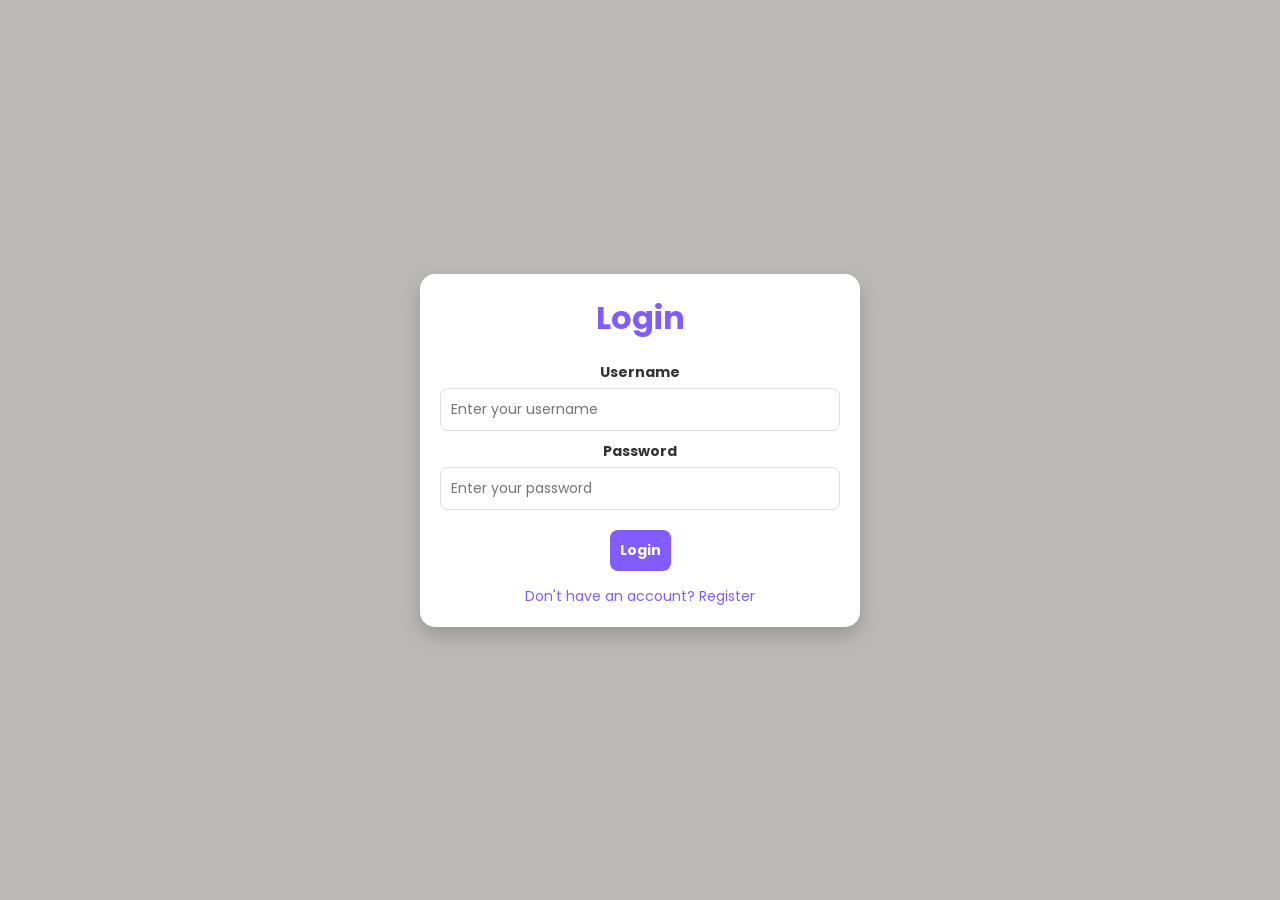
==== Expense-Tracker-Frontend/login.html @ 8a31ccad "first commit" ====
<!DOCTYPE html>
<html lang="en">

<head>
  <meta charset="UTF-8">
  <meta name="viewport" content="width=device-width, initial-scale=1.0">
  <title>Login</title>
  <link href="https://fonts.googleapis.com/css2?family=Poppins:wght@400;600&display=swap" rel="stylesheet">
  <link rel="stylesheet" href="styles.css">
  <style>
    body {
      display: flex;
      justify-content: center;
      align-items: center;
      height: 100vh;
      margin: 0;
      background: #BCBAB8;
      font-family: 'Poppins', sans-serif;
    }

    .container {
      max-width: 400px;
      width: 100%;
      background: #ffffff;
      padding: 20px;
      border-radius: 15px;
      box-shadow: 0 8px 20px rgba(0, 0, 0, 0.2);
      text-align: center;
    }

    .form {
      margin-top: 20px;
    }

    .register-link {
      margin-top: 15px;
      display: block;
      color: #825CFF;
      font-size: 14px;
      text-decoration: none;
    }

    .register-link:hover {
      text-decoration: underline;
    }
  </style>
</head>

<body>
  <div class="container">
    <h1>Login</h1>
    <form class="form" id="login-form">
      <div class="form-control">
        <label for="username">Username</label>
        <input type="text" id="username" placeholder="Enter your username" autocomplete="username">
      </div>
      <div class="form-control">
        <label for="password">Password</label>
        <input type="password" id="password" placeholder="Enter your password" autocomplete="current-password">
      </div>
      <button type="submit" class="btn" id="login-btn">Login</button>
      <a href="register.html" class="register-link">Don't have an account? Register</a>
    </form>
  </div>

  <script>
    const storedUser = localStorage.getItem("user");
    if (storedUser) {
      // If logged in
      window.location.href = "expense_tracker.html"; // redirected
    }

    document.getElementById('login-form').addEventListener('submit', async (event) => {
      event.preventDefault();
      const username = document.getElementById('username').value.trim();
      const password = document.getElementById('password').value.trim();

      if (!username || !password) {
        alert('Please enter both username and password.');
        return;
      }

      const user = { username, password };

      try {
        const response = await fetch("http://localhost:8080/ExpTrack/login", {
          method: "POST",
          headers: {
            "Content-Type": "application/json"
          },
          body: JSON.stringify(user)
        });

        if (!response.ok) {
          const errorData = await response.json();
          alert(errorData.message); // Backend sends plain error
          return;
        }

        const data = await response.json();
        console.log(data.username);
        localStorage.setItem("user", data.username);
        window.location.href = "expense_tracker.html"; // redirected

      }
      catch (error) {
        alert("Request failed: " + error.message);
      }

    });
  </script>
</body>

</html>
---- Expense-Tracker-Frontend/styles.css ----
body {
  font-family: 'Poppins', sans-serif;
  margin: 0;
  padding: 0;
  background: #BCBAB8;
  color: #333;
}

.container {
  max-width: 500px;
  margin: 30px auto;
  background: #ffffff;
  padding: 20px;
  border-radius: 15px;
  box-shadow: 0 8px 20px rgba(0, 0, 0, 0.2);
}

.top-bar {
  display: flex;
  justify-content: space-between;
  align-items: center;
  margin-bottom: 10px;
}

/* .top-bar h1 {
  color: #825CFF;
  font-size: 24px;
  margin: 0;
} */

.logout-button {
  background-color: #e74c3c;
  color: white;
  border: none;
  padding: 8px 15px;
  border-radius: 5px;
  cursor: pointer;
  font-size: 14px;
  transition: background-color 0.3s ease;
}

.logout-button:hover {
  background-color: #c0392b;
}

h1, h2, h3, p{
  margin: 0;
}

h1 {
  text-align: center;
  color: #825CFF;
}

.balance {
  text-align: center;
  margin: 20px 0;
  font-weight: bold;
}

.balance p {
  font-size: 24px;
  color: #825CFF;
}

.income-expense {
  display: flex;
  justify-content: space-between;
  gap: 15px;
  margin: 20px 0;
}

.income-expense div {
  flex: 1;
  padding: 15px;
  text-align: center;
  background: #f8f8f8;
  border-radius: 10px;
  box-shadow: 0 4px 10px rgba(0, 0, 0, 0.1);
}

.income-expense div.expense {
  background: #ffecec;
}

.income-expense h3 {
  margin: 0;
  font-size: 18px;
  color: #555;
}

.income-expense p {
  font-size: 20px;
  font-weight: bold;
  margin: 10px 0 0;
  color: #333;
}

.form-control {
  display: flex;
  flex-direction: column;
  margin: 10px 0;
}

.form-control label {
  margin-bottom: 5px;
  font-weight: bold;
  font-size: 14px;
}

.form-control input {
  font-family: 'Poppins', sans-serif;
  padding: 10px;
  border: 1px solid #ddd;
  border-radius: 8px;
  font-size: 14px;
}

.form-control input:focus {
  border-color: #825CFF;
  outline: none;
}

.btn {
  font-family: 'Poppins', sans-serif;
  background: #825CFF;
  color: white;
  padding: 10px;
  border: none;
  border-radius: 8px;
  cursor: pointer;
  font-size: 14px;
  font-weight: bold;
  margin-top: 10px;
  transition: background 0.3s ease;
}

.btn:hover {
  background: #6e4dcb;
}

.history {
  margin-top: 20px;
}

.history h3 {
  margin-bottom: 10px;
  font-size: 20px;
  color: #825CFF;
}

table {
  width: 100%;
  border-collapse: collapse;
  background: #ffffff;
  border-radius: 10px;
  overflow: hidden;
  box-shadow: 0 4px 8px rgba(0, 0, 0, 0.1);
}

table th, table td {
  padding: 10px;
  text-align: left;
  border-bottom: 1px solid #ddd;
}

table th {
  background: #f0f4f8;
  font-size: 16px;
  color: #333;
}

table tr:hover {
  background: #f9f9f9;
}

table td.amount {
  font-weight: bold;
  color: #4caf50;
}

table td.amount.expense {
  color: #f44336;
}

table button {
  background: #f44336;
  color: white;
  padding: 5px 8px;
  border: none;
  border-radius: 5px;
  cursor: pointer;
  font-size: 12px;
  transition: background 0.3s ease;
}

table button:hover {
  background: #d32f2f;
}

@media (max-width: 768px) {
  .container {
    max-width: 90%;
    padding: 15px;
  }

  .income-expense {
    flex-direction: column;
    gap: 10px;
  }

  .form-control input {
    font-size: 12px;
  }

  .btn {
    font-size: 12px;
    padding: 8px;
  }

  table th, table td {
    padding: 8px;
    font-size: 14px;
  }
}
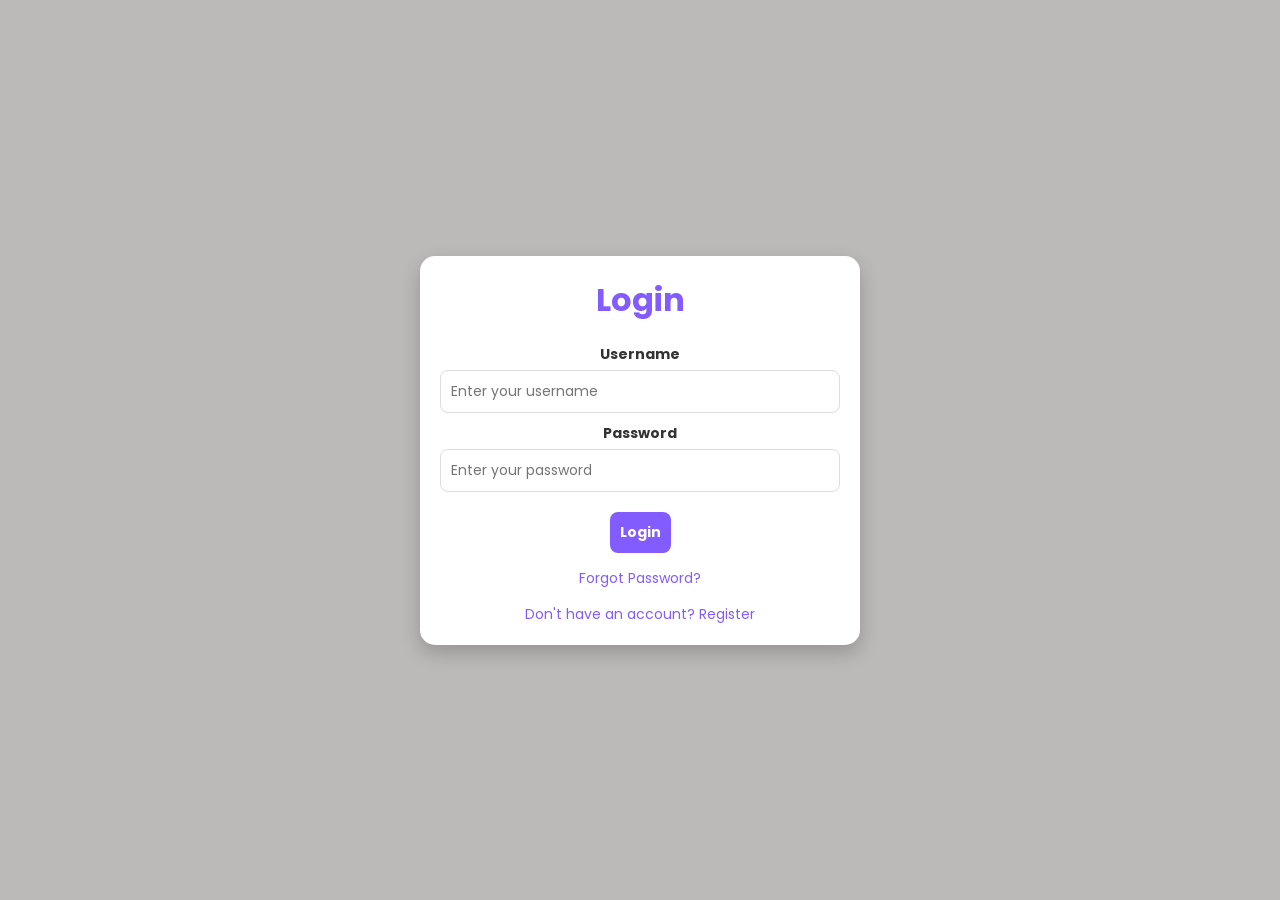
==== commit 924a45b8: "added a footer at expense tracker page, updated login page with forgot password link and updated rea" ====
--- a/Expense-Tracker-Frontend/login.html
+++ b/Expense-Tracker-Frontend/login.html
@@ -43,6 +43,18 @@
     .register-link:hover {
       text-decoration: underline;
     }
+
+    .forgot-password {
+      margin-top: 15px;
+      display: block;
+      color: #825CFF;
+      font-size: 14px;
+      text-decoration: none;
+    }
+
+    .forgot-password:hover {
+      text-decoration: underline;
+    }
   </style>
 </head>
 
@@ -59,6 +71,7 @@
         <input type="password" id="password" placeholder="Enter your password" autocomplete="current-password">
       </div>
       <button type="submit" class="btn" id="login-btn">Login</button>
+      <a href="#" class="forgot-password">Forgot Password?</a>
       <a href="register.html" class="register-link">Don't have an account? Register</a>
     </form>
   </div>
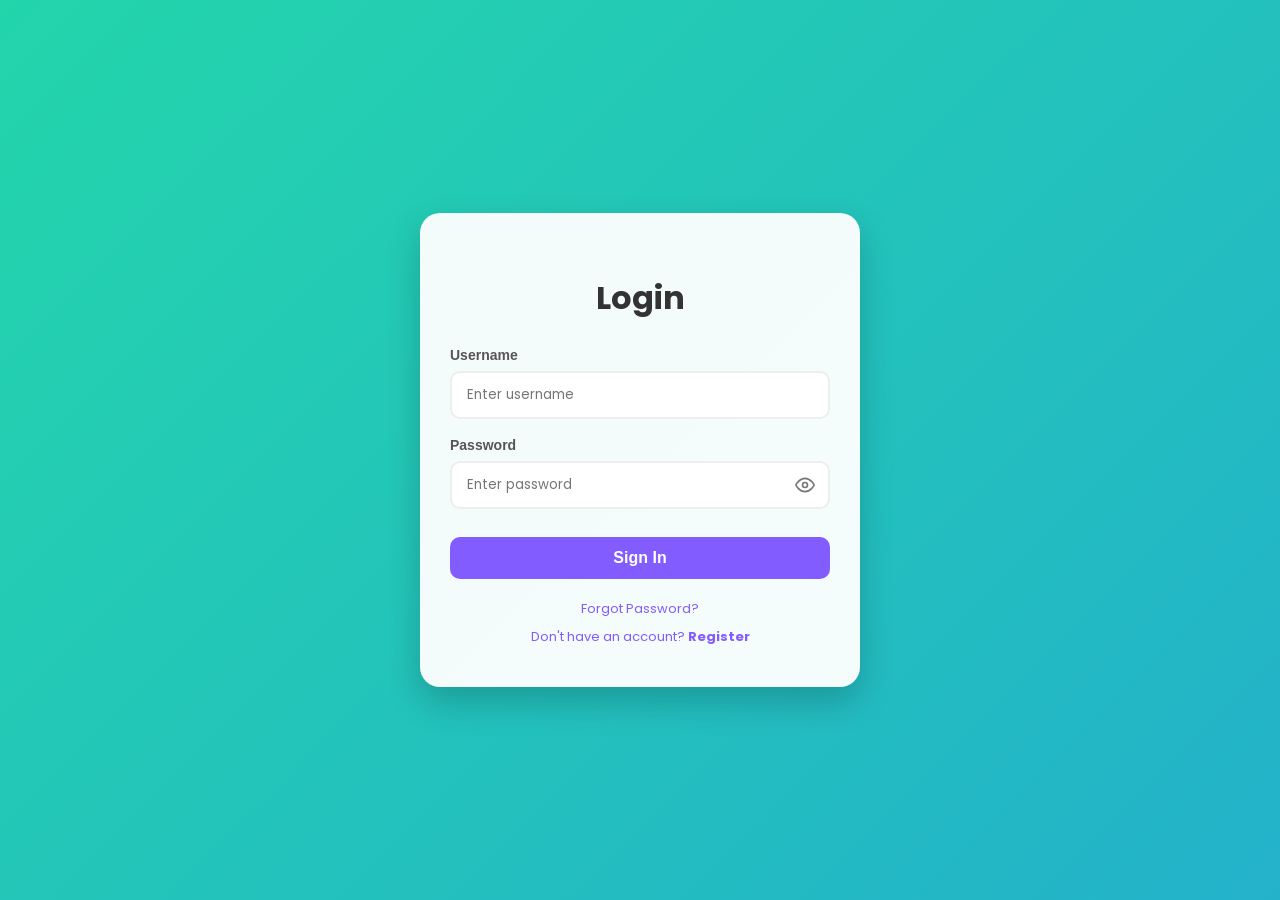
==== commit 36c216cf: "added login work" ====
--- a/Expense-Tracker-Frontend/login.html
+++ b/Expense-Tracker-Frontend/login.html
@@ -4,124 +4,217 @@
 <head>
   <meta charset="UTF-8">
   <meta name="viewport" content="width=device-width, initial-scale=1.0">
-  <title>Login</title>
+  <title>Login | Expense Tracker</title>
   <link href="https://fonts.googleapis.com/css2?family=Poppins:wght@400;600&display=swap" rel="stylesheet">
-  <link rel="stylesheet" href="styles.css">
   <style>
+    :root {
+      --primary-color: #825CFF;
+      --primary-hover: #6a45e6;
+      --error-color: #ff4d4d;
+      --bg-gradient: linear-gradient(-45deg, #ee7752, #e73c7e, #23a6d5, #23d5ab);
+    }
+
     body {
       display: flex;
       justify-content: center;
       align-items: center;
       height: 100vh;
       margin: 0;
-      background: #BCBAB8;
+      background: var(--bg-gradient);
+      background-size: 400% 400%;
+      animation: gradientBG 15s ease infinite;
       font-family: 'Poppins', sans-serif;
     }
 
+    @keyframes gradientBG {
+      0% { background-position: 0% 50%; }
+      50% { background-position: 100% 50%; }
+      100% { background-position: 0% 50%; }
+    }
+
     .container {
-      max-width: 400px;
+      max-width: 380px;
+      width: 90%;
+      background: rgba(255, 255, 255, 0.95);
+      padding: 40px 30px;
+      border-radius: 20px;
+      box-shadow: 0 15px 35px rgba(0, 0, 0, 0.2);
+      text-align: center;
+    }
+
+    h1 { margin-bottom: 25px; color: #333; }
+
+    /* Error Alert Styling */
+    #error-box {
+      display: none;
+      background: #ffebee;
+      color: var(--error-color);
+      padding: 10px;
+      border-radius: 8px;
+      margin-bottom: 15px;
+      font-size: 13px;
+      border: 1px solid #ffcdd2;
+    }
+
+    .form-control {
+      text-align: left;
+      margin-bottom: 18px;
+      position: relative;
+    }
+
+    .form-control label {
+      display: block;
+      font-size: 14px;
+      margin-bottom: 8px;
+      color: #555;
+      font-weight: 600;
+    }
+
+    .form-control input {
       width: 100%;
-      background: #ffffff;
-      padding: 20px;
-      border-radius: 15px;
-      box-shadow: 0 8px 20px rgba(0, 0, 0, 0.2);
-      text-align: center;
-    }
-
-    .form {
-      margin-top: 20px;
-    }
-
-    .register-link {
-      margin-top: 15px;
-      display: block;
-      color: #825CFF;
-      font-size: 14px;
-      text-decoration: none;
-    }
-
-    .register-link:hover {
-      text-decoration: underline;
-    }
-
-    .forgot-password {
-      margin-top: 15px;
-      display: block;
-      color: #825CFF;
-      font-size: 14px;
-      text-decoration: none;
-    }
-
-    .forgot-password:hover {
-      text-decoration: underline;
-    }
+      padding: 12px 15px;
+      border: 2px solid #eee;
+      border-radius: 10px;
+      font-family: inherit;
+      box-sizing: border-box;
+      transition: all 0.3s ease;
+    }
+
+    .form-control input:focus {
+      outline: none;
+      border-color: var(--primary-color);
+    }
+
+    /* Eye Icon Styling */
+    .password-wrapper {
+      position: relative;
+    }
+
+    .toggle-password {
+      position: absolute;
+      right: 15px;
+      top: 50%;
+      transform: translateY(-50%);
+      cursor: pointer;
+      display: flex;
+      align-items: center;
+      color: #777;
+    }
+
+    .toggle-password:hover { color: var(--primary-color); }
+
+    .btn {
+      width: 100%;
+      padding: 12px;
+      background: var(--primary-color);
+      color: white;
+      border: none;
+      border-radius: 10px;
+      font-size: 16px;
+      font-weight: 600;
+      cursor: pointer;
+      transition: 0.3s;
+      margin-top: 10px;
+    }
+
+    .btn:hover { background: var(--primary-hover); transform: translateY(-2px); }
+
+    .links-container { margin-top: 20px; font-size: 13px; }
+    .links-container a { color: var(--primary-color); text-decoration: none; display: block; margin-top: 8px; }
+    .links-container a:hover { text-decoration: underline; }
   </style>
 </head>
 
 <body>
   <div class="container">
     <h1>Login</h1>
-    <form class="form" id="login-form">
+    
+    <div id="error-box"></div>
+
+    <form id="login-form">
       <div class="form-control">
         <label for="username">Username</label>
-        <input type="text" id="username" placeholder="Enter your username" autocomplete="username">
+        <input type="text" id="username" placeholder="Enter username" autocomplete="username">
       </div>
+
       <div class="form-control">
         <label for="password">Password</label>
-        <input type="password" id="password" placeholder="Enter your password" autocomplete="current-password">
+        <div class="password-wrapper">
+          <input type="password" id="password" placeholder="Enter password" autocomplete="current-password">
+          <span class="toggle-password" id="eye-icon">
+            <svg id="eye-svg" xmlns="http://www.w3.org/2000/svg" width="20" height="20" viewBox="0 0 24 24" fill="none" stroke="currentColor" stroke-width="2" stroke-linecap="round" stroke-linejoin="round"><path d="M1 12s4-8 11-8 11 8 11 8-4 8-11 8-11-8-11-8z"></path><circle cx="12" cy="12" r="3"></circle></svg>
+          </span>
+        </div>
       </div>
-      <button type="submit" class="btn" id="login-btn">Login</button>
-      <a href="#" class="forgot-password">Forgot Password?</a>
-      <a href="register.html" class="register-link">Don't have an account? Register</a>
+
+      <button type="submit" class="btn">Sign In</button>
+      
+      <div class="links-container">
+        <a href="#">Forgot Password?</a>
+        <a href="register.html">Don't have an account? <b>Register</b></a>
+      </div>
     </form>
   </div>
 
   <script>
-    const storedUser = localStorage.getItem("user");
-    if (storedUser) {
-      // If logged in
-      window.location.href = "expense_tracker.html"; // redirected
-    }
-
-    document.getElementById('login-form').addEventListener('submit', async (event) => {
+    const loginForm = document.getElementById('login-form');
+    const passwordInput = document.getElementById('password');
+    const eyeIcon = document.getElementById('eye-icon');
+    const eyeSvg = document.getElementById('eye-svg');
+    const errorBox = document.getElementById('error-box');
+
+    // 1. Password Visibility Toggle
+    eyeIcon.addEventListener('click', () => {
+      const type = passwordInput.getAttribute('type') === 'password' ? 'text' : 'password';
+      passwordInput.setAttribute('type', type);
+      
+      // Update icon visual (optional: strike-through eye)
+      if (type === 'text') {
+        eyeSvg.innerHTML = '<path d="M17.94 17.94A10.07 10.07 0 0 1 12 20c-7 0-11-8-11-8a18.45 18.45 0 0 1 5.06-5.94M9.9 4.24A9.12 9.12 0 0 1 12 4c7 0 11 8 11 8a18.5 18.5 0 0 1-2.16 3.19m-6.72-1.07a3 3 0 1 1-4.24-4.24"></path><line x1="1" y1="1" x2="23" y2="23"></line>';
+      } else {
+        eyeSvg.innerHTML = '<path d="M1 12s4-8 11-8 11 8 11 8-4 8-11 8-11-8-11-8z"></path><circle cx="12" cy="12" r="3"></circle>';
+      }
+    });
+
+    // 2. Form Submission & Error Handling
+    loginForm.addEventListener('submit', async (event) => {
       event.preventDefault();
+      errorBox.style.display = 'none'; // Clear old errors
+
       const username = document.getElementById('username').value.trim();
-      const password = document.getElementById('password').value.trim();
+      const password = passwordInput.value.trim();
 
       if (!username || !password) {
-        alert('Please enter both username and password.');
+        showError('Please fill in all fields.');
         return;
       }
-
-      const user = { username, password };
 
       try {
         const response = await fetch("http://localhost:8080/ExpTrack/login", {
           method: "POST",
-          headers: {
-            "Content-Type": "application/json"
-          },
-          body: JSON.stringify(user)
+          headers: { "Content-Type": "application/json" },
+          body: JSON.stringify({ username, password })
         });
 
+        const data = await response.json();
+
         if (!response.ok) {
-          const errorData = await response.json();
-          alert(errorData.message); // Backend sends plain error
+          showError(data.message || "Invalid login credentials.");
           return;
         }
 
-        const data = await response.json();
-        console.log(data.username);
         localStorage.setItem("user", data.username);
-        window.location.href = "expense_tracker.html"; // redirected
-
+        window.location.href = "expense_tracker.html";
+
+      } catch (error) {
+        showError("Connection failed. Is the server running?");
       }
-      catch (error) {
-        alert("Request failed: " + error.message);
-      }
-
     });
+
+    function showError(msg) {
+      errorBox.textContent = msg;
+      errorBox.style.display = 'block';
+    }
   </script>
 </body>
-
 </html>
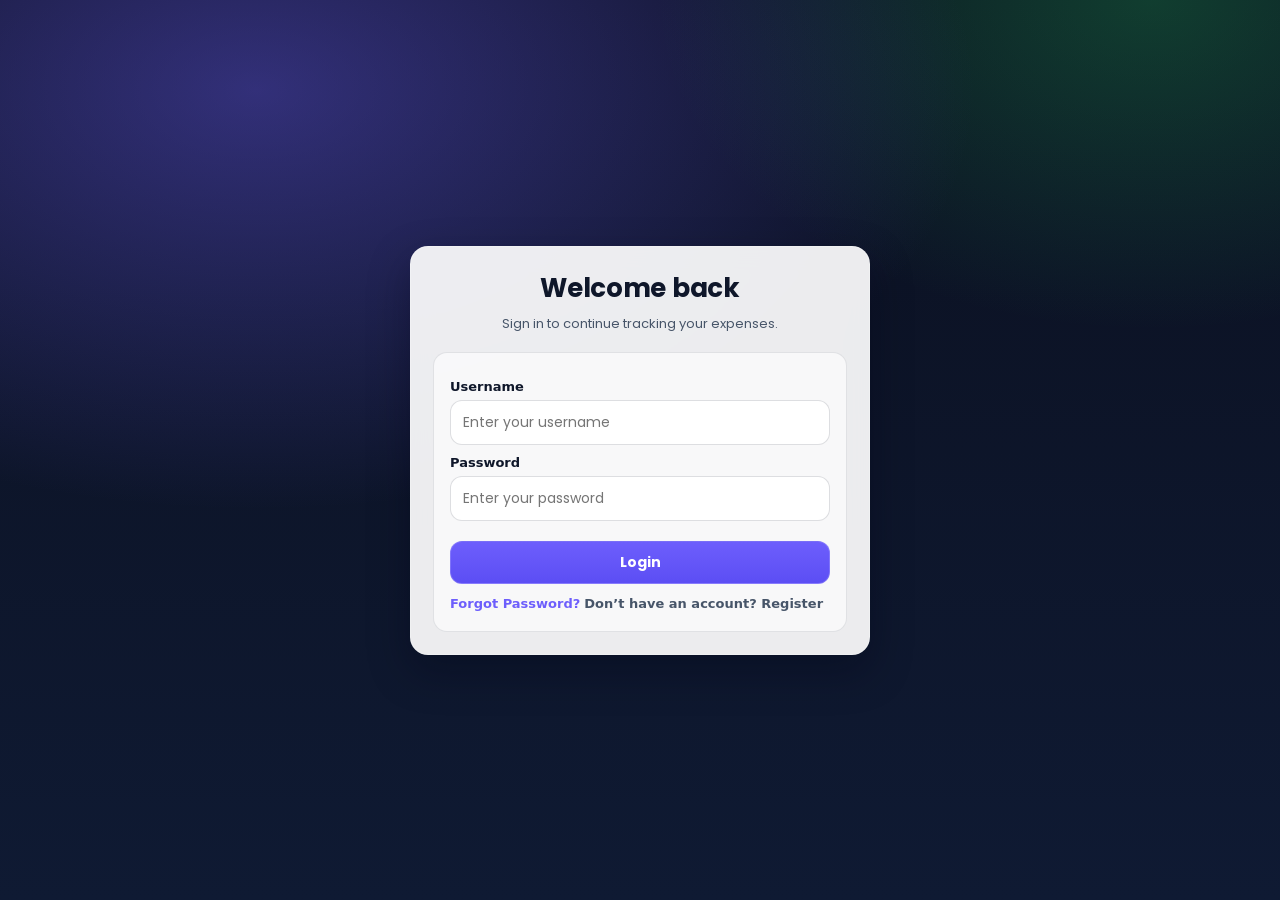
==== commit fc9b2cd2: "Refresh login page layout" ====
--- a/Expense-Tracker-Frontend/login.html
+++ b/Expense-Tracker-Frontend/login.html
@@ -4,217 +4,79 @@
 <head>
   <meta charset="UTF-8">
   <meta name="viewport" content="width=device-width, initial-scale=1.0">
-  <title>Login | Expense Tracker</title>
+  <title>Login</title>
   <link href="https://fonts.googleapis.com/css2?family=Poppins:wght@400;600&display=swap" rel="stylesheet">
-  <style>
-    :root {
-      --primary-color: #825CFF;
-      --primary-hover: #6a45e6;
-      --error-color: #ff4d4d;
-      --bg-gradient: linear-gradient(-45deg, #ee7752, #e73c7e, #23a6d5, #23d5ab);
-    }
-
-    body {
-      display: flex;
-      justify-content: center;
-      align-items: center;
-      height: 100vh;
-      margin: 0;
-      background: var(--bg-gradient);
-      background-size: 400% 400%;
-      animation: gradientBG 15s ease infinite;
-      font-family: 'Poppins', sans-serif;
-    }
-
-    @keyframes gradientBG {
-      0% { background-position: 0% 50%; }
-      50% { background-position: 100% 50%; }
-      100% { background-position: 0% 50%; }
-    }
-
-    .container {
-      max-width: 380px;
-      width: 90%;
-      background: rgba(255, 255, 255, 0.95);
-      padding: 40px 30px;
-      border-radius: 20px;
-      box-shadow: 0 15px 35px rgba(0, 0, 0, 0.2);
-      text-align: center;
-    }
-
-    h1 { margin-bottom: 25px; color: #333; }
-
-    /* Error Alert Styling */
-    #error-box {
-      display: none;
-      background: #ffebee;
-      color: var(--error-color);
-      padding: 10px;
-      border-radius: 8px;
-      margin-bottom: 15px;
-      font-size: 13px;
-      border: 1px solid #ffcdd2;
-    }
-
-    .form-control {
-      text-align: left;
-      margin-bottom: 18px;
-      position: relative;
-    }
-
-    .form-control label {
-      display: block;
-      font-size: 14px;
-      margin-bottom: 8px;
-      color: #555;
-      font-weight: 600;
-    }
-
-    .form-control input {
-      width: 100%;
-      padding: 12px 15px;
-      border: 2px solid #eee;
-      border-radius: 10px;
-      font-family: inherit;
-      box-sizing: border-box;
-      transition: all 0.3s ease;
-    }
-
-    .form-control input:focus {
-      outline: none;
-      border-color: var(--primary-color);
-    }
-
-    /* Eye Icon Styling */
-    .password-wrapper {
-      position: relative;
-    }
-
-    .toggle-password {
-      position: absolute;
-      right: 15px;
-      top: 50%;
-      transform: translateY(-50%);
-      cursor: pointer;
-      display: flex;
-      align-items: center;
-      color: #777;
-    }
-
-    .toggle-password:hover { color: var(--primary-color); }
-
-    .btn {
-      width: 100%;
-      padding: 12px;
-      background: var(--primary-color);
-      color: white;
-      border: none;
-      border-radius: 10px;
-      font-size: 16px;
-      font-weight: 600;
-      cursor: pointer;
-      transition: 0.3s;
-      margin-top: 10px;
-    }
-
-    .btn:hover { background: var(--primary-hover); transform: translateY(-2px); }
-
-    .links-container { margin-top: 20px; font-size: 13px; }
-    .links-container a { color: var(--primary-color); text-decoration: none; display: block; margin-top: 8px; }
-    .links-container a:hover { text-decoration: underline; }
-  </style>
+  <link rel="stylesheet" href="styles.css">
 </head>
 
 <body>
-  <div class="container">
-    <h1>Login</h1>
-    
-    <div id="error-box"></div>
+  <main class="page">
+    <div class="container narrow">
+      <h1 class="title">Welcome back</h1>
+      <p class="subtitle">Sign in to continue tracking your expenses.</p>
 
-    <form id="login-form">
-      <div class="form-control">
-        <label for="username">Username</label>
-        <input type="text" id="username" placeholder="Enter username" autocomplete="username">
-      </div>
-
-      <div class="form-control">
-        <label for="password">Password</label>
-        <div class="password-wrapper">
-          <input type="password" id="password" placeholder="Enter password" autocomplete="current-password">
-          <span class="toggle-password" id="eye-icon">
-            <svg id="eye-svg" xmlns="http://www.w3.org/2000/svg" width="20" height="20" viewBox="0 0 24 24" fill="none" stroke="currentColor" stroke-width="2" stroke-linecap="round" stroke-linejoin="round"><path d="M1 12s4-8 11-8 11 8 11 8-4 8-11 8-11-8-11-8z"></path><circle cx="12" cy="12" r="3"></circle></svg>
-          </span>
+      <form class="form" id="login-form">
+        <div class="form-control">
+          <label for="username">Username</label>
+          <input type="text" id="username" placeholder="Enter your username" autocomplete="username">
         </div>
-      </div>
-
-      <button type="submit" class="btn">Sign In</button>
-      
-      <div class="links-container">
-        <a href="#">Forgot Password?</a>
-        <a href="register.html">Don't have an account? <b>Register</b></a>
-      </div>
-    </form>
-  </div>
+        <div class="form-control">
+          <label for="password">Password</label>
+          <input type="password" id="password" placeholder="Enter your password" autocomplete="current-password">
+        </div>
+        <button type="submit" class="btn" id="login-btn">Login</button>
+        <a href="#" class="link forgot-password">Forgot Password?</a>
+        <a href="register.html" class="link subtle">Don’t have an account? Register</a>
+      </form>
+    </div>
+  </main>
 
   <script>
-    const loginForm = document.getElementById('login-form');
-    const passwordInput = document.getElementById('password');
-    const eyeIcon = document.getElementById('eye-icon');
-    const eyeSvg = document.getElementById('eye-svg');
-    const errorBox = document.getElementById('error-box');
+    const storedUser = localStorage.getItem("user");
+    if (storedUser) {
+      // If logged in
+      window.location.href = "expense_tracker.html"; // redirected
+    }
 
-    // 1. Password Visibility Toggle
-    eyeIcon.addEventListener('click', () => {
-      const type = passwordInput.getAttribute('type') === 'password' ? 'text' : 'password';
-      passwordInput.setAttribute('type', type);
-      
-      // Update icon visual (optional: strike-through eye)
-      if (type === 'text') {
-        eyeSvg.innerHTML = '<path d="M17.94 17.94A10.07 10.07 0 0 1 12 20c-7 0-11-8-11-8a18.45 18.45 0 0 1 5.06-5.94M9.9 4.24A9.12 9.12 0 0 1 12 4c7 0 11 8 11 8a18.5 18.5 0 0 1-2.16 3.19m-6.72-1.07a3 3 0 1 1-4.24-4.24"></path><line x1="1" y1="1" x2="23" y2="23"></line>';
-      } else {
-        eyeSvg.innerHTML = '<path d="M1 12s4-8 11-8 11 8 11 8-4 8-11 8-11-8-11-8z"></path><circle cx="12" cy="12" r="3"></circle>';
-      }
-    });
-
-    // 2. Form Submission & Error Handling
-    loginForm.addEventListener('submit', async (event) => {
+    document.getElementById('login-form').addEventListener('submit', async (event) => {
       event.preventDefault();
-      errorBox.style.display = 'none'; // Clear old errors
-
       const username = document.getElementById('username').value.trim();
-      const password = passwordInput.value.trim();
+      const password = document.getElementById('password').value.trim();
 
       if (!username || !password) {
-        showError('Please fill in all fields.');
+        alert('Please enter both username and password.');
         return;
       }
+
+      const user = { username, password };
 
       try {
         const response = await fetch("http://localhost:8080/ExpTrack/login", {
           method: "POST",
-          headers: { "Content-Type": "application/json" },
-          body: JSON.stringify({ username, password })
+          headers: {
+            "Content-Type": "application/json"
+          },
+          body: JSON.stringify(user)
         });
 
-        const data = await response.json();
-
         if (!response.ok) {
-          showError(data.message || "Invalid login credentials.");
+          const errorData = await response.json();
+          alert(errorData.message); // Backend sends plain error
           return;
         }
 
+        const data = await response.json();
+        console.log(data.username);
         localStorage.setItem("user", data.username);
-        window.location.href = "expense_tracker.html";
+        window.location.href = "expense_tracker.html"; // redirected
 
-      } catch (error) {
-        showError("Connection failed. Is the server running?");
       }
+      catch (error) {
+        alert("Request failed: " + error.message);
+      }
+
     });
-
-    function showError(msg) {
-      errorBox.textContent = msg;
-      errorBox.style.display = 'block';
-    }
   </script>
 </body>
+
 </html>
--- a/Expense-Tracker-Frontend/styles.css
+++ b/Expense-Tracker-Frontend/styles.css
@@ -0,0 +1,344 @@
+/* Design system */
+:root {
+  color-scheme: light;
+  --bg0: #0b1020;
+  --bg1: #0f1a33;
+  --card: rgba(255, 255, 255, 0.92);
+  --cardBorder: rgba(255, 255, 255, 0.22);
+  --text: #0f172a;
+  --muted: #475569;
+  --brand: #6d5efc;
+  --brand2: #22c55e;
+  --danger: #ef4444;
+  --shadow: 0 16px 40px rgba(2, 6, 23, 0.35);
+  --ring: 0 0 0 4px rgba(109, 94, 252, 0.18);
+  --radius: 18px;
+}
+
+* { box-sizing: border-box; }
+
+html, body { height: 100%; }
+
+body {
+  font-family: 'Poppins', system-ui, -apple-system, Segoe UI, Roboto, Arial, sans-serif;
+  margin: 0;
+  color: var(--text);
+  background:
+    radial-gradient(1200px 700px at 20% 10%, rgba(109, 94, 252, 0.40), transparent 60%),
+    radial-gradient(900px 600px at 90% 0%, rgba(34, 197, 94, 0.25), transparent 55%),
+    linear-gradient(180deg, var(--bg0), var(--bg1));
+}
+
+/* Page layout */
+.page {
+  min-height: 100vh;
+  display: flex;
+  align-items: center;
+  justify-content: center;
+  padding: 28px 16px;
+}
+
+.container {
+  width: 100%;
+  max-width: 920px;
+  background: var(--card);
+  border: 1px solid var(--cardBorder);
+  backdrop-filter: blur(12px);
+  padding: 22px;
+  border-radius: var(--radius);
+  box-shadow: var(--shadow);
+}
+
+.container.narrow { max-width: 460px; }
+
+.top-bar {
+  display: flex;
+  justify-content: space-between;
+  align-items: center;
+  gap: 14px;
+  margin-bottom: 16px;
+}
+
+.top-bar h1 {
+  margin: 0;
+  font-size: 20px;
+  letter-spacing: 0.2px;
+  color: #111827;
+}
+
+.logout-button {
+  background-color: rgba(239, 68, 68, 0.12);
+  color: #b91c1c;
+  border: 1px solid rgba(239, 68, 68, 0.25);
+  padding: 8px 12px;
+  border-radius: 10px;
+  cursor: pointer;
+  font-size: 14px;
+  font-weight: 600;
+  transition: transform 0.08s ease, background-color 0.2s ease, border-color 0.2s ease;
+}
+
+.logout-button:hover {
+  background-color: rgba(239, 68, 68, 0.18);
+  border-color: rgba(239, 68, 68, 0.35);
+}
+
+.logout-button:active { transform: translateY(1px); }
+
+h1, h2, h3, p { margin: 0; }
+
+.title {
+  text-align: center;
+  font-size: 26px;
+  font-weight: 700;
+  letter-spacing: -0.3px;
+  color: #0f172a;
+}
+
+.subtitle {
+  text-align: center;
+  margin-top: 6px;
+  font-size: 13px;
+  color: var(--muted);
+}
+
+/* Summary */
+.balance {
+  text-align: center;
+  margin: 18px 0;
+  padding: 14px 12px;
+  border-radius: 14px;
+  background: rgba(109, 94, 252, 0.07);
+  border: 1px solid rgba(109, 94, 252, 0.16);
+}
+
+.balance h2 {
+  font-size: 13px;
+  font-weight: 600;
+  color: var(--muted);
+}
+
+.balance p {
+  margin-top: 8px;
+  font-size: 30px;
+  font-weight: 700;
+  color: #111827;
+}
+
+.income-expense {
+  display: grid;
+  grid-template-columns: 1fr 1fr;
+  gap: 14px;
+  margin: 18px 0;
+}
+
+.income-expense .card {
+  padding: 14px 14px;
+  border-radius: 14px;
+  background: rgba(15, 23, 42, 0.03);
+  border: 1px solid rgba(15, 23, 42, 0.10);
+}
+
+.income-expense .card.expense {
+  background: rgba(239, 68, 68, 0.06);
+  border-color: rgba(239, 68, 68, 0.18);
+}
+
+.income-expense h3 {
+  font-size: 13px;
+  font-weight: 600;
+  color: var(--muted);
+}
+
+.income-expense p {
+  margin-top: 8px;
+  font-size: 22px;
+  font-weight: 700;
+}
+
+.income-expense .incomeVal { color: #166534; }
+.income-expense .expenseVal { color: #b91c1c; }
+
+/* Forms */
+.form {
+  margin-top: 18px;
+  padding: 16px;
+  border-radius: 14px;
+  background: rgba(255, 255, 255, 0.65);
+  border: 1px solid rgba(15, 23, 42, 0.10);
+}
+
+.form h3 {
+  margin-bottom: 10px;
+  font-size: 15px;
+  letter-spacing: 0.2px;
+}
+
+.form-control {
+  display: flex;
+  flex-direction: column;
+  gap: 6px;
+  margin: 10px 0;
+}
+
+.form-control label {
+  font-weight: 600;
+  font-size: 13px;
+  color: #0f172a;
+}
+
+.form-control label small {
+  font-weight: 500;
+  color: var(--muted);
+}
+
+.form-control input {
+  font-family: inherit;
+  padding: 11px 12px;
+  border: 1px solid rgba(15, 23, 42, 0.14);
+  border-radius: 12px;
+  font-size: 14px;
+  background: rgba(255, 255, 255, 0.9);
+  transition: box-shadow 0.15s ease, border-color 0.15s ease, transform 0.08s ease;
+}
+
+.form-control input:focus {
+  border-color: rgba(109, 94, 252, 0.7);
+  outline: none;
+  box-shadow: var(--ring);
+}
+
+.btn {
+  font-family: inherit;
+  background: linear-gradient(180deg, rgba(109, 94, 252, 1), rgba(92, 78, 244, 1));
+  color: white;
+  border: 1px solid rgba(255, 255, 255, 0.18);
+  padding: 10px 12px;
+  border-radius: 12px;
+  cursor: pointer;
+  font-size: 14px;
+  font-weight: 700;
+  margin-top: 10px;
+  width: 100%;
+  transition: transform 0.08s ease, filter 0.2s ease, box-shadow 0.2s ease;
+}
+
+.btn:hover {
+  filter: brightness(1.03);
+  box-shadow: 0 14px 30px rgba(109, 94, 252, 0.22);
+}
+
+.btn:active { transform: translateY(1px); }
+
+.link {
+  display: inline-block;
+  margin-top: 12px;
+  color: rgba(109, 94, 252, 1);
+  font-size: 13px;
+  text-decoration: none;
+  font-weight: 600;
+}
+
+.link:hover { text-decoration: underline; }
+
+.link.subtle { color: rgba(71, 85, 105, 1); font-weight: 600; }
+
+/* History table */
+.history {
+  margin-top: 20px;
+}
+
+.history h3 {
+  margin-bottom: 10px;
+  font-size: 15px;
+  letter-spacing: 0.2px;
+}
+
+table {
+  width: 100%;
+  border-collapse: collapse;
+  background: #ffffff;
+  border-radius: 14px;
+  overflow: hidden;
+  border: 1px solid rgba(15, 23, 42, 0.10);
+}
+
+table th, table td {
+  padding: 12px 12px;
+  text-align: left;
+  border-bottom: 1px solid rgba(15, 23, 42, 0.08);
+  font-size: 13px;
+  color: #0f172a;
+}
+
+table th {
+  background: rgba(15, 23, 42, 0.04);
+  font-size: 12px;
+  letter-spacing: 0.3px;
+  text-transform: uppercase;
+  color: rgba(71, 85, 105, 1);
+}
+
+table tr:hover {
+  background: rgba(109, 94, 252, 0.04);
+}
+
+table td.amount {
+  font-weight: bold;
+  color: #166534;
+}
+
+table td.amount.expense {
+  color: #b91c1c;
+}
+
+table button {
+  background: rgba(239, 68, 68, 0.12);
+  color: #b91c1c;
+  padding: 7px 10px;
+  border: 1px solid rgba(239, 68, 68, 0.22);
+  border-radius: 10px;
+  cursor: pointer;
+  font-size: 12px;
+  font-weight: 700;
+  transition: background 0.2s ease, transform 0.08s ease, border-color 0.2s ease;
+}
+
+table button:hover {
+  background: rgba(239, 68, 68, 0.18);
+  border-color: rgba(239, 68, 68, 0.35);
+}
+
+table button:active { transform: translateY(1px); }
+
+footer {
+  margin-top: 18px;
+  text-align: center;
+  color: rgba(71, 85, 105, 1);
+  font-size: 12px;
+}
+
+@media (max-width: 768px) {
+  .container {
+    padding: 16px;
+  }
+
+  .income-expense {
+    grid-template-columns: 1fr;
+    gap: 10px;
+  }
+
+  .form-control input {
+    font-size: 12px;
+  }
+
+  .btn {
+    font-size: 12px;
+    padding: 8px;
+  }
+
+  table th, table td {
+    padding: 8px;
+    font-size: 14px;
+  }
+}
